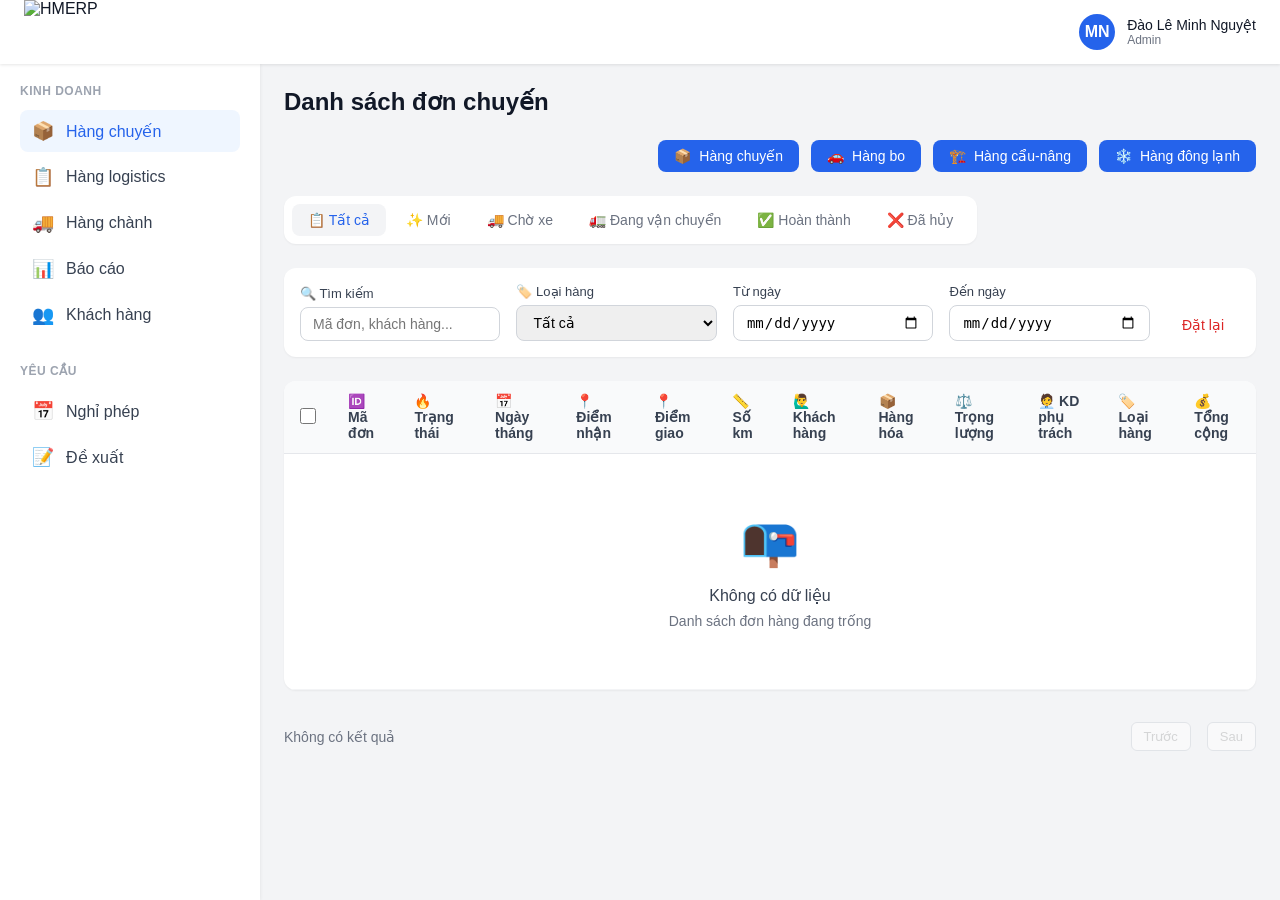
==== app/index.html @ 076b5981 "create login page" ====
<!DOCTYPE html>
<html lang="vi">
<head>
    <meta charset="UTF-8">
    <meta name="viewport" content="width=device-width, initial-scale=1.0">
    <title>HMERP - Danh sách đơn chuyến</title>
    <link rel="stylesheet" href="style.css">
</head>
<body>

    <!-- Header -->
    <header class="header">
        <div class="header-container">
            <div class="logo-area">
                <button class="menu-toggle" id="menuToggle">☰</button>
                <img src="https://hmerp.laravel.cloud/images/logo_brand.png" alt="HMERP" class="logo">
            </div>
            <div class="user-menu">
                <div class="avatar">MN</div>
                <div class="user-info">
                    <div class="user-name">Đào Lê Minh Nguyệt</div>
                    <div class="user-role">Admin</div>
                </div>
            </div>
        </div>
    </header>

    <div class="app-wrapper">
        <!-- Sidebar -->
        <aside class="sidebar" id="sidebar">
            <div class="sidebar-logo">
                <img src="https://hmerp.laravel.cloud/images/logo_brand.png" alt="HMERP">
            </div>
            <nav class="sidebar-nav">
                <div class="nav-group">
                    <div class="nav-group-title">Kinh doanh</div>
                    <a href="#" class="nav-item active">
                        <span class="nav-icon">📦</span>
                        <span>Hàng chuyến</span>
                    </a>
                    <a href="#" class="nav-item">
                        <span class="nav-icon">📋</span>
                        <span>Hàng logistics</span>
                    </a>
                    <a href="#" class="nav-item">
                        <span class="nav-icon">🚚</span>
                        <span>Hàng chành</span>
                    </a>
                    <a href="#" class="nav-item">
                        <span class="nav-icon">📊</span>
                        <span>Báo cáo</span>
                    </a>
                    <a href="#" class="nav-item">
                        <span class="nav-icon">👥</span>
                        <span>Khách hàng</span>
                    </a>
                </div>
                <div class="nav-group">
                    <div class="nav-group-title">Yêu cầu</div>
                    <a href="#" class="nav-item">
                        <span class="nav-icon">📅</span>
                        <span>Nghỉ phép</span>
                    </a>
                    <a href="#" class="nav-item">
                        <span class="nav-icon">📝</span>
                        <span>Đề xuất</span>
                    </a>
                </div>
            </nav>
        </aside>

        <!-- Overlay mobile -->
        <div class="overlay" id="overlay"></div>

        <!-- Main Content -->
        <main class="main-content">
            <h1 class="page-title">Danh sách đơn chuyến</h1>

            <!-- Button Group -->
            <div class="btn-group">
                <button class="btn btn-primary">
                    <span>📦</span> Hàng chuyến
                </button>
                <button class="btn btn-primary">
                    <span>🚗</span> Hàng bo
                </button>
                <button class="btn btn-primary">
                    <span>🏗️</span> Hàng cẩu-nâng
                </button>
                <button class="btn btn-primary">
                    <span>❄️</span> Hàng đông lạnh
                </button>
            </div>

            <!-- Tabs -->
            <div class="tabs">
                <button class="tab active" data-tab="all">📋 Tất cả</button>
                <button class="tab" data-tab="new">✨ Mới</button>
                <button class="tab" data-tab="waiting">🚚 Chờ xe</button>
                <button class="tab" data-tab="delivering">🚛 Đang vận chuyển</button>
                <button class="tab" data-tab="completed">✅ Hoàn thành</button>
                <button class="tab" data-tab="cancelled">❌ Đã hủy</button>
            </div>

            <!-- Filters -->
            <div class="filter-card">
                <div class="filter-row">
                    <div class="filter-group">
                        <label class="filter-label">🔍 Tìm kiếm</label>
                        <input type="text" class="filter-input" placeholder="Mã đơn, khách hàng..." id="searchInput">
                    </div>
                    <div class="filter-group">
                        <label class="filter-label">🏷️ Loại hàng</label>
                        <select class="filter-input" id="typeFilter">
                            <option value="">Tất cả</option>
                            <option value="Hàng chuyến">Hàng chuyến</option>
                            <option value="Hàng bo">Hàng bo</option>
                            <option value="Hàng cẩu">Hàng cẩu</option>
                            <option value="Đông lạnh">Đông lạnh</option>
                        </select>
                    </div>
                    <div class="filter-group">
                        <label class="filter-label">Từ ngày</label>
                        <input type="date" class="filter-input" id="dateFrom">
                    </div>
                    <div class="filter-group">
                        <label class="filter-label">Đến ngày</label>
                        <input type="date" class="filter-input" id="dateTo">
                    </div>
                    <button class="btn-reset" id="resetFilters">Đặt lại</button>
                </div>
            </div>

            <!-- Bulk Actions Bar -->
            <div class="bulk-bar" id="bulkBar" style="display: none;">
                <div class="bulk-info">
                    <span class="bulk-count" id="selectedCount">0</span> bản ghi đã chọn
                </div>
                <div class="bulk-actions">
                    <button class="btn-bulk" id="sendDispatchBtn">Gửi điều vận</button>
                    <button class="btn-bulk-link" id="deselectAllBtn">Bỏ chọn tất cả</button>
                </div>
            </div>

            <!-- Table -->
            <div class="table-container">
                <table class="data-table">
                    <thead>
                        <tr>
                            <th class="checkbox-col">
                                <input type="checkbox" id="selectAll">
                            </th>
                            <th>🆔 Mã đơn</th>
                            <th>🔥 Trạng thái</th>
                            <th>📅 Ngày tháng</th>
                            <th>📍 Điểm nhận</th>
                            <th>📍 Điểm giao</th>
                            <th class="center">📏 Số km</th>
                            <th>🙋‍♂️ Khách hàng</th>
                            <th>📦 Hàng hóa</th>
                            <th class="center">⚖️ Trọng lượng</th>
                            <th>🧑‍💼 KD phụ trách</th>
                            <th>🏷️ Loại hàng</th>
                            <th class="right">💰 Tổng cộng</th>
                        </tr>
                    </thead>
                    <tbody id="tableBody">
                        <!-- Data will be inserted by JavaScript -->
                    </tbody>
                </table>
            </div>

            <!-- Pagination -->
            <div class="pagination">
                <div class="pagination-info" id="paginationInfo"></div>
                <div class="pagination-controls">
                    <button class="page-btn" id="prevPage" disabled>Trước</button>
                    <span class="page-numbers" id="pageNumbers"></span>
                    <button class="page-btn" id="nextPage">Sau</button>
                </div>
            </div>
        </main>
    </div>

    <script src="script.js"></script>
</body>
</html>
---- app/style.css ----
* {
    margin: 0;
    padding: 0;
    box-sizing: border-box;
}

body {
    font-family: 'Segoe UI', Tahoma, Geneva, Verdana, sans-serif;
    background: #f3f4f6;
    color: #111827;
}

/* Header */
.header {
    background: white;
    box-shadow: 0 1px 3px rgba(0,0,0,0.1);
    position: sticky;
    top: 0;
    z-index: 100;
}

.header-container {
    display: flex;
    align-items: center;
    justify-content: space-between;
    padding: 0 24px;
    height: 64px;
    max-width: auto;
    margin: 0 auto;
}

.logo-area {
    display: flex;
    align-items: center;
    gap: 16px;
}

.logo {
    height: 64px;
}

.menu-toggle {
    background: none;
    border: none;
    font-size: 20px;
    cursor: pointer;
    padding: 8px;
    border-radius: 8px;
    display: none;
}

.menu-toggle:hover {
    background: #f3f4f6;
}

.user-menu {
    display: flex;
    align-items: center;
    gap: 12px;
    cursor: pointer;
}

.avatar {
    width: 36px;
    height: 36px;
    background: #2563eb;
    border-radius: 50%;
    display: flex;
    align-items: center;
    justify-content: center;
    color: white;
    font-weight: 600;
}

.user-info {
    display: flex;
    flex-direction: column;
    justify-content: center;
}

.user-name {
    font-size: 14px;
    font-weight: 500;
}

.user-role {
    font-size: 12px;
    color: #6b7280;
}

/* Layout */
.app-wrapper {
    display: flex;
    max-width: auto;
    margin: 0 auto;
    position: relative;
}

/* Sidebar */
.sidebar {
    width: 260px;
    background: white;
    min-height: calc(100vh - 64px);
    transition: transform 0.3s ease;
    box-shadow: 1px 0 3px rgba(0,0,0,0.05);
    position: sticky;
    top: 64px;
    height: calc(100vh - 64px);
    overflow-y: auto;
}

.sidebar-logo {
    padding: 20px 24px;
    border-bottom: 1px solid #e5e7eb;
    display: none;
}

.sidebar-logo img {
    height: 40px;
}

.sidebar-nav {
    padding: 20px;
}

.nav-group {
    margin-bottom: 28px;
}

.nav-group-title {
    font-size: 12px;
    font-weight: 600;
    color: #9ca3af;
    text-transform: uppercase;
    margin-bottom: 12px;
    letter-spacing: 0.5px;
}

.nav-item {
    display: flex;
    align-items: center;
    gap: 12px;
    padding: 10px 12px;
    border-radius: 8px;
    color: #374151;
    text-decoration: none;
    margin-bottom: 4px;
    transition: all 0.2s;
}

.nav-item:hover {
    background: #f3f4f6;
}

.nav-item.active {
    background: #eff6ff;
    color: #2563eb;
}

.nav-icon {
    font-size: 18px;
}

/* Overlay */
.overlay {
    display: none;
    position: fixed;
    top: 0;
    left: 0;
    right: 0;
    bottom: 0;
    background: rgba(0,0,0,0.5);
    z-index: 90;
}

/* Main Content */
.main-content {
    flex: 1;
    padding: 24px;
}

.page-title {
    font-size: 24px;
    font-weight: 700;
    margin-bottom: 24px;
}

/* Buttons */
.btn-group {
    display: flex;
    flex-wrap: wrap;
    gap: 12px;
    margin-bottom: 24px;
    justify-content: flex-end;
}

.btn {
    padding: 8px 16px;
    border-radius: 8px;
    font-size: 14px;
    font-weight: 500;
    cursor: pointer;
    transition: all 0.2s;
    border: none;
}

.btn-primary {
    background: #2563eb;
    color: white;
    display: inline-flex;
    align-items: center;
    gap: 8px;
}

.btn-primary:hover {
    background: #1d4ed8;
}

/* Tabs */
.tabs {
    display: flex;
    flex-wrap: wrap;
    gap: 4px;
    background: white;
    padding: 8px;
    border-radius: 12px;
    margin-bottom: 24px;
    box-shadow: 0 1px 2px rgba(0,0,0,0.05);
    width: fit-content;
}

.tab {
    padding: 8px 16px;
    border-radius: 8px;
    font-size: 14px;
    font-weight: 500;
    background: none;
    border: none;
    cursor: pointer;
    transition: all 0.2s;
    color: #6b7280;
}

.tab:hover {
    background: #f3f4f6;
    color: #374151;
}

.tab.active {
    background: #f3f4f6;
    color: #2563eb;
}

/* Filter Card */
.filter-card {
    background: white;
    border-radius: 12px;
    padding: 16px;
    margin-bottom: 24px;
    box-shadow: 0 1px 2px rgba(0,0,0,0.05);
}

.filter-row {
    display: flex;
    flex-wrap: wrap;
    gap: 16px;
    align-items: flex-end;
}

.filter-group {
    flex: 1;
    min-width: 160px;
}

.filter-label {
    display: block;
    font-size: 13px;
    font-weight: 500;
    color: #374151;
    margin-bottom: 6px;
}

.filter-input {
    width: 100%;
    padding: 8px 12px;
    border: 1px solid #d1d5db;
    border-radius: 8px;
    font-size: 14px;
    transition: all 0.2s;
}

.filter-input:focus {
    outline: none;
    border-color: #2563eb;
    box-shadow: 0 0 0 3px rgba(37,99,235,0.1);
}

.btn-reset {
    padding: 8px 16px;
    background: none;
    border: none;
    color: #dc2626;
    cursor: pointer;
    font-size: 14px;
    font-weight: 500;
    border-radius: 8px;
}

.btn-reset:hover {
    background: #fef2f2;
}

/* Bulk Bar */
.bulk-bar {
    background: #f9fafb;
    border-radius: 8px;
    padding: 12px 16px;
    margin-bottom: 16px;
    display: flex;
    justify-content: space-between;
    align-items: center;
}

.bulk-info {
    display: flex;
    align-items: center;
    gap: 8px;
}

.bulk-count {
    font-weight: 600;
    color: #2563eb;
}

.bulk-actions {
    display: flex;
    gap: 16px;
}

.btn-bulk {
    background: #2563eb;
    color: white;
    border: none;
    padding: 6px 12px;
    border-radius: 6px;
    cursor: pointer;
    font-size: 13px;
}

.btn-bulk-link {
    background: none;
    border: none;
    color: #dc2626;
    cursor: pointer;
    font-size: 13px;
}

/* Table */
.table-container {
    background: white;
    border-radius: 12px;
    overflow-x: auto;
    box-shadow: 0 1px 2px rgba(0,0,0,0.05);
}

.data-table {
    width: 100%;
    border-collapse: collapse;
    font-size: 14px;
}

.data-table th {
    background: #f9fafb;
    padding: 12px 16px;
    text-align: left;
    font-weight: 600;
    color: #374151;
    border-bottom: 1px solid #e5e7eb;
}

.data-table td {
    padding: 12px 16px;
    border-bottom: 1px solid #f3f4f6;
}

.data-table tr:hover {
    background: #f9fafb;
}

.data-table tr.selected {
    background: #eff6ff;
}

.checkbox-col {
    width: 40px;
    text-align: center;
}

.checkbox-col input {
    width: 16px;
    height: 16px;
    cursor: pointer;
}

.center {
    text-align: center;
}

.right {
    text-align: right;
}

.status-badge {
    display: inline-block;
    padding: 4px 10px;
    border-radius: 20px;
    font-size: 12px;
    font-weight: 500;
}

.status-new { background: #d1fae5; color: #065f46; }
.status-waiting { background: #fed7aa; color: #9b2c1d; }
.status-delivering { background: #ddd6fe; color: #5b21b6; }
.status-completed { background: #d1fae5; color: #065f46; }
.status-cancelled { background: #fee2e2; color: #991b1b; }
.status-assigned { background: #dbeafe; color: #1e40af; }

.customer-badge {
    font-size: 11px;
    color: #6b7280;
    margin-top: 2px;
}

/* Pagination */
.pagination {
    display: flex;
    justify-content: space-between;
    align-items: center;
    margin-top: 20px;
    padding: 12px 0;
}

.pagination-info {
    font-size: 14px;
    color: #6b7280;
}

.pagination-controls {
    display: flex;
    gap: 8px;
    align-items: center;
}

.page-btn {
    padding: 6px 12px;
    border: 1px solid #d1d5db;
    background: white;
    border-radius: 6px;
    cursor: pointer;
    font-size: 13px;
}

.page-btn:hover:not(:disabled) {
    background: #f3f4f6;
}

.page-btn:disabled {
    opacity: 0.5;
    cursor: not-allowed;
}

.page-numbers {
    display: flex;
    gap: 4px;
}

.page-number {
    padding: 6px 10px;
    border: 1px solid #d1d5db;
    background: white;
    border-radius: 6px;
    cursor: pointer;
    font-size: 13px;
}

.page-number.active {
    background: #2563eb;
    color: white;
    border-color: #2563eb;
}

/* Responsive */
@media (max-width: 768px) {
    .header-container {
        padding: 0 16px;
    }

    .menu-toggle {
        display: block;
    }

    .user-info {
        display: none;
    }

    .sidebar {
        position: fixed;
        top: 0;
        left: 0;
        z-index: 100;
        transform: translateX(-100%);
        height: 100vh;
        top: 0;
    }

    .sidebar.open {
        transform: translateX(0);
    }

    .sidebar-logo {
        display: block;
    }

    .overlay.show {
        display: block;
    }

    .main-content {
        padding: 16px;
    }

    .filter-group {
        min-width: 70%;
    }

    .data-table th, 
    .data-table td {
        padding: 8px 12px;
        font-size: 12px;
    }

    .pagination {
        flex-direction: column;
        gap: 12px;
    }
}
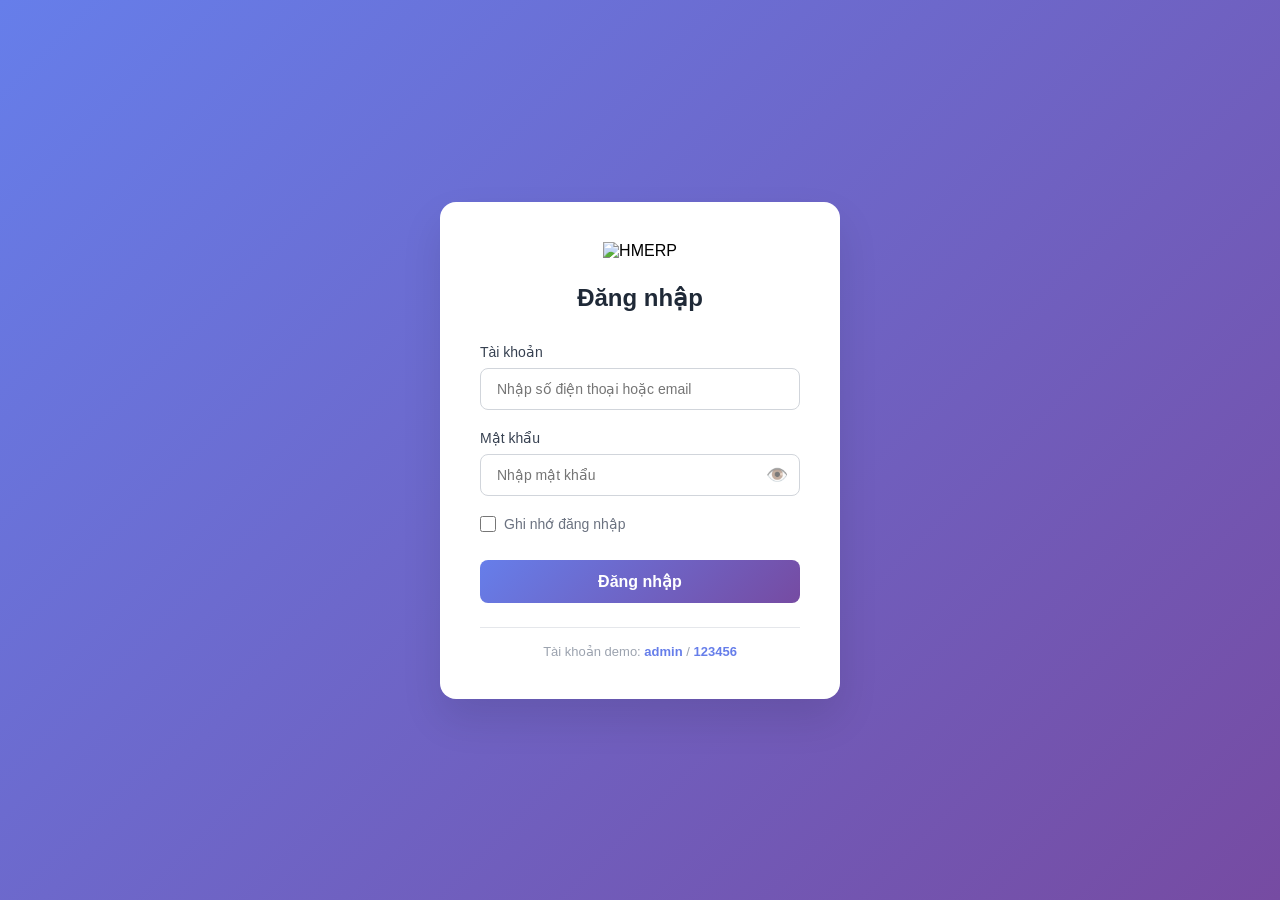
==== commit 42408721: "role" ====
--- a/app/index.html
+++ b/app/index.html
@@ -15,13 +15,53 @@
                 <button class="menu-toggle" id="menuToggle">☰</button>
                 <img src="https://hmerp.laravel.cloud/images/logo_brand.png" alt="HMERP" class="logo">
             </div>
-            <div class="user-menu">
-                <div class="avatar">MN</div>
-                <div class="user-info">
-                    <div class="user-name">Đào Lê Minh Nguyệt</div>
-                    <div class="user-role">Admin</div>
-                </div>
-            </div>
+            <div class="user-menu" id="userMenu">
+    <div class="avatar">MN</div>
+    <div class="user-info">
+        <div class="user-name">Đào Lê Minh Nguyệt</div>
+        <div class="user-role">Admin</div>
+    </div>
+</div>
+
+<!-- Dropdown Menu - Thêm ngay sau .user-menu -->
+<div class="user-dropdown" id="userDropdown">
+    <div class="dropdown-item" id="profileBtn">
+        <span class="dropdown-icon">👤</span>
+        <span>Hồ sơ</span>
+    </div>
+    <div class="dropdown-divider"></div>
+    <div class="dropdown-item" id="changeRoleBtn">
+        <span class="dropdown-icon">🔄</span>
+        <span>Đổi vai trò</span>
+    </div>
+    <div class="dropdown-role-list" id="roleList" style="display: none;">
+        <div class="dropdown-item role-item" data-role="Kinh doanh">
+            <span class="dropdown-icon">📦</span>
+            <span>Kinh doanh</span>
+        </div>
+        <div class="dropdown-item role-item" data-role="Kho chành">
+            <span class="dropdown-icon">🏭</span>
+            <span>Kho chành</span>
+        </div>
+        <div class="dropdown-item role-item" data-role="Điều vận">
+            <span class="dropdown-icon">🚛</span>
+            <span>Điều vận</span>
+        </div>
+        <div class="dropdown-item role-item" data-role="HCNS">
+            <span class="dropdown-icon">👥</span>
+            <span>HCNS</span>
+        </div>
+        <div class="dropdown-item role-item" data-role="Kế toán">
+            <span class="dropdown-icon">💰</span>
+            <span>Kế toán</span>
+        </div>
+    </div>
+    <div class="dropdown-divider"></div>
+    <div class="dropdown-item logout-item" id="logoutBtn">
+        <span class="dropdown-icon">🚪</span>
+        <span>Đăng xuất</span>
+    </div>
+</div>
         </div>
     </header>
 
@@ -63,7 +103,7 @@
                     </a>
                     <a href="#" class="nav-item">
                         <span class="nav-icon">📝</span>
-                        <span>Đề xuất</span>
+                        <span>Bảng lương</span>
                     </a>
                 </div>
             </nav>
--- a/app/style.css
+++ b/app/style.css
@@ -53,11 +53,94 @@
     background: #f3f4f6;
 }
 
+/* User Dropdown - THÊM VÀO CUỐI FILE */
 .user-menu {
     display: flex;
     align-items: center;
     gap: 12px;
     cursor: pointer;
+    position: relative;
+}
+
+.user-dropdown {
+    position: absolute;
+    top: 70px;
+    right: 24px;
+    background: white;
+    border-radius: 12px;
+    box-shadow: 0 10px 25px rgba(0,0,0,0.1);
+    min-width: 200px;
+    z-index: 1000;
+    display: none;
+    overflow: hidden;
+    border: 1px solid #e5e7eb;
+}
+
+.user-dropdown.show {
+    display: block;
+    animation: fadeIn 0.2s ease;
+}
+
+@keyframes fadeIn {
+    from {
+        opacity: 0;
+        transform: translateY(-10px);
+    }
+    to {
+        opacity: 1;
+        transform: translateY(0);
+    }
+}
+
+.dropdown-item {
+    display: flex;
+    align-items: center;
+    gap: 12px;
+    padding: 12px 16px;
+    cursor: pointer;
+    transition: background 0.2s;
+    font-size: 14px;
+    color: #374151;
+}
+
+.dropdown-item:hover {
+    background: #f3f4f6;
+}
+
+.dropdown-icon {
+    font-size: 18px;
+    width: 24px;
+}
+
+.dropdown-divider {
+    height: 1px;
+    background: #e5e7eb;
+    margin: 4px 0;
+}
+
+.logout-item {
+    color: #dc2626;
+}
+
+.logout-item:hover {
+    background: #fee2e2;
+}
+
+.role-item {
+    padding-left: 48px;
+    font-size: 13px;
+}
+
+.dropdown-role-list {
+    background: #f9fafb;
+}
+
+@media (max-width: 768px) {
+    .user-dropdown {
+        top: 60px;
+        right: 16px;
+        min-width: 180px;
+    }
 }
 
 .avatar {
@@ -376,6 +459,7 @@
     font-weight: 600;
     color: #374151;
     border-bottom: 1px solid #e5e7eb;
+    white-space: nowrap;
 }
 
 .data-table td {
